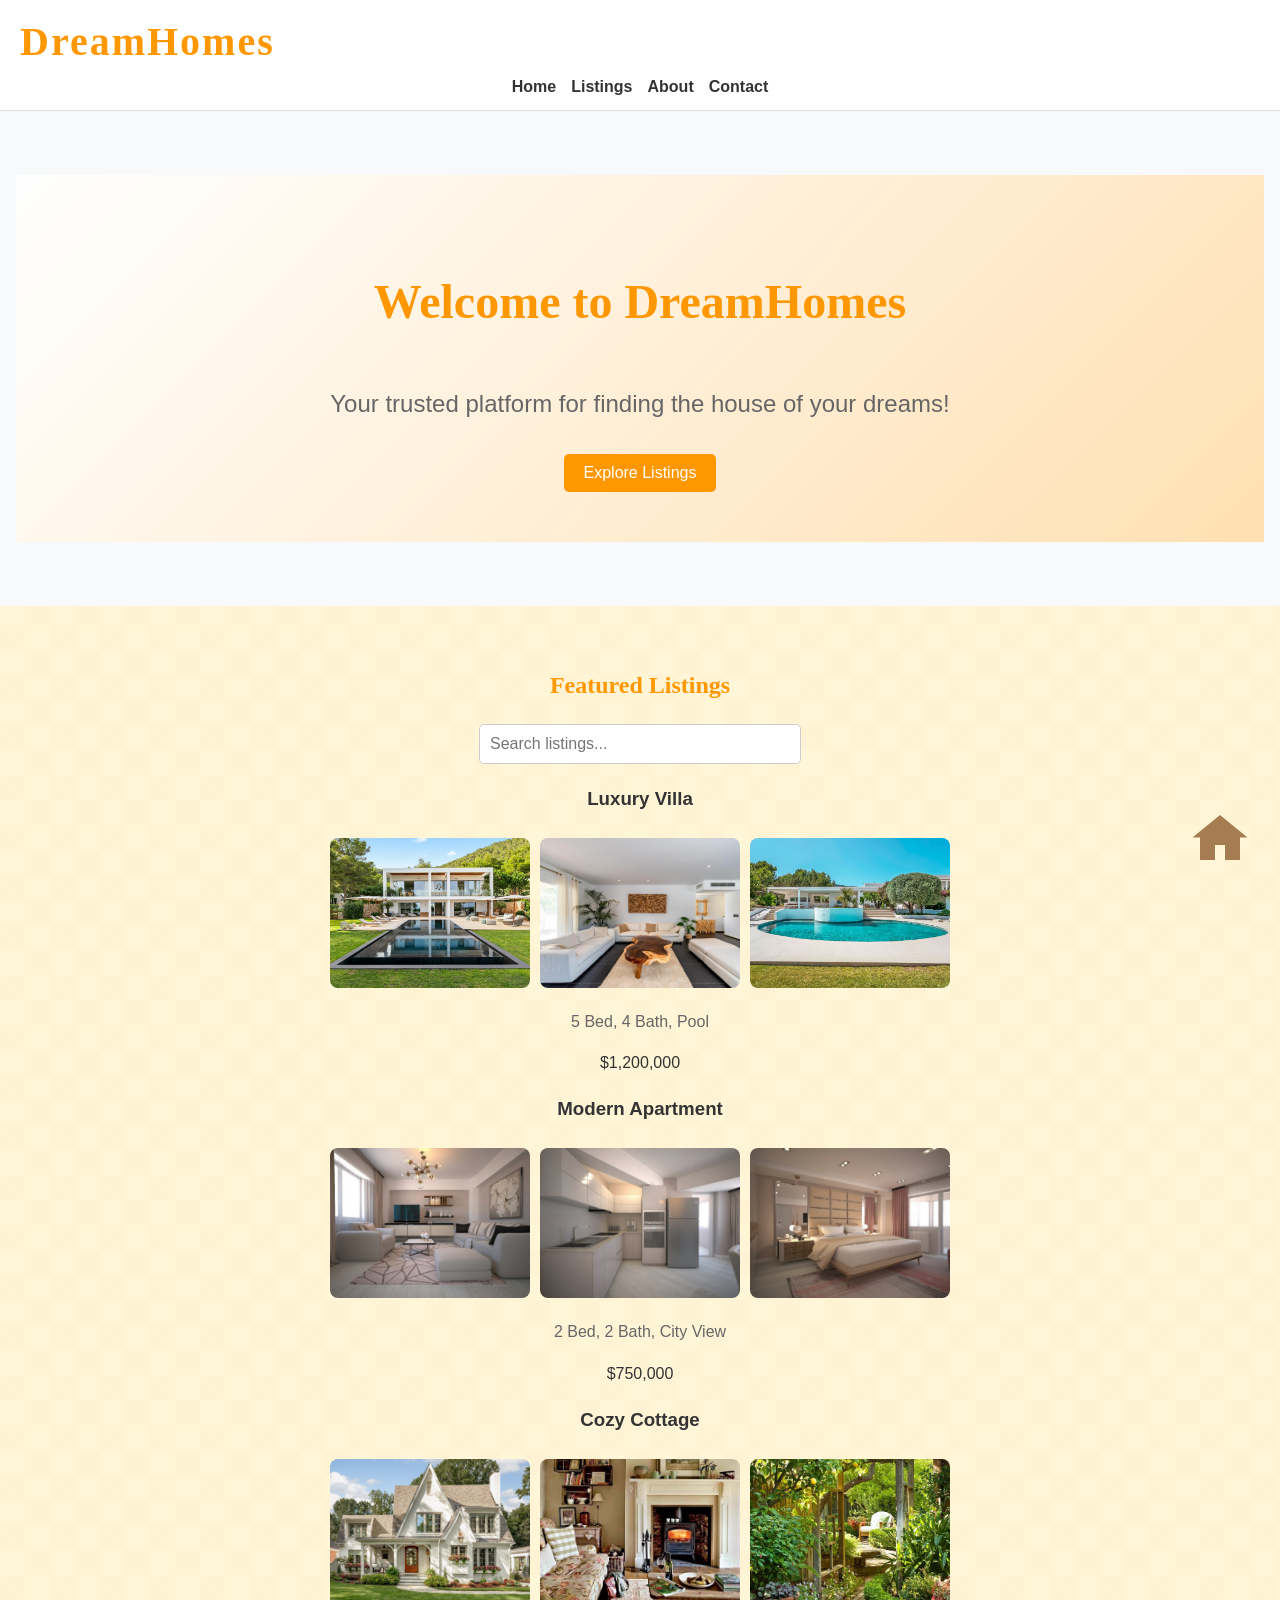
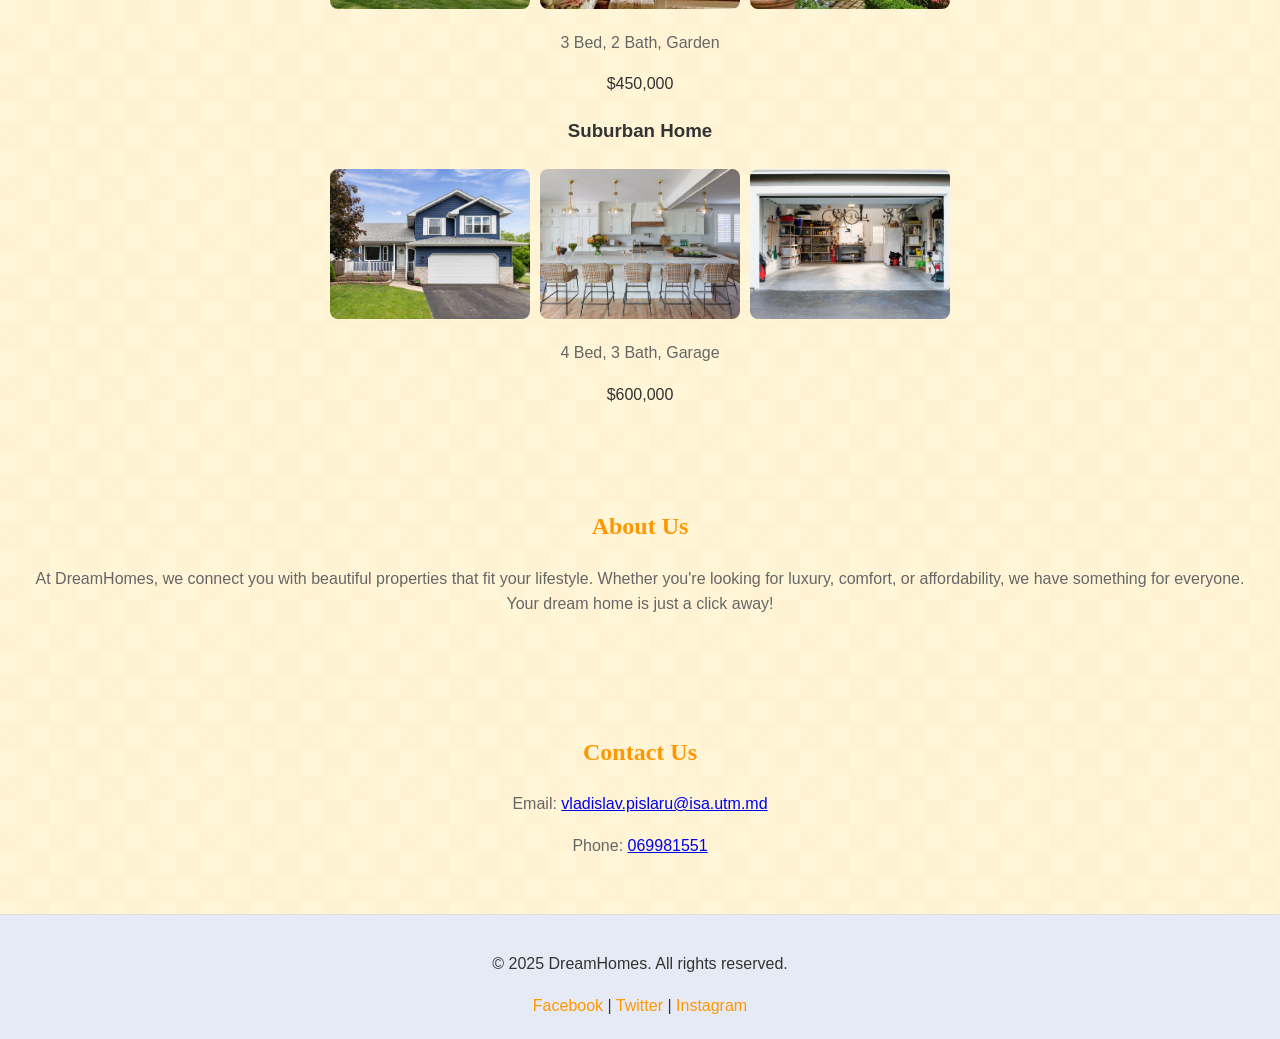
==== lab4/index.html @ 8912c83f "Add files via upload" ====
<!DOCTYPE html>
<html lang="en">

<head>
  <meta charset="UTF-8" />
  <meta name="viewport" content="width=device-width, initial-scale=1.0" />
  <title>DreamHomes - Your Perfect House Awaits</title>
  <link rel="stylesheet" href="reset.css" />
  <link rel="stylesheet" href="styles.css" />
  <style>
    /* Body with a bright, textured background */
    body {
      font-family: Arial, sans-serif;
      background-color: #fff5d7;
      background-image: 
  linear-gradient(45deg, rgba(255, 224, 189, 0.1) 25%, transparent 25%),
  linear-gradient(-45deg, rgba(255, 224, 189, 0.1) 25%, transparent 25%),
  linear-gradient(45deg, transparent 75%, rgba(255, 224, 189, 0.1) 75%),
  linear-gradient(-45deg, transparent 75%, rgba(255, 224, 189, 0.1) 75%);

      background-size: 50px 50px;
      background-position: 0 0, 0 25px, 25px -25px, -25px 0px;
      margin: 0;
      padding: 0;
      color: #333;
    }

    /* Header with a white background */
    header {
      background: #fff;
      padding: 10px 20px;
      border-bottom: 1px solid #ddd;
    }

    .logo {
      font-size: 2.5rem;
      font-family: 'Georgia', serif;
      font-weight: bold;
      letter-spacing: 2px;
      color: #ff9800;
    }

    .nav-links {
      list-style: none;
      margin: 0;
      padding: 0;
      display: flex;
      gap: 15px;
    }

    .nav-links li a {
      color: #333;
      text-decoration: none;
      transition: color 0.3s ease;
    }

    .nav-links li a:hover {
      color: #ff9800;
    }

    /* Hero Section with a bright gradient */
    .hero-content {
      text-align: center;
      padding: 50px 20px;
      background: linear-gradient(135deg, #fff, #ffe0b2);
    }

    .hero-content h1 {
      font-size: 3rem;
      font-family: 'Georgia', serif;
      color: #ff9800;
      margin-bottom: 20px;
      position: relative;
      display: inline-block;
      padding: 0 10px;
    }

    .hero-content h1::before {
      content: "";
      position: absolute;
      top: 50%;
      left: 0;
      width: 100%;
      height: 1px;
      background: url("data:image/svg+xml,%3Csvg width='100' height='4' viewBox='0 0 100 4' xmlns='http://www.w3.org/2000/svg'%3E%3Cline x1='0' y1='2' x2='100' y2='2' stroke='%23ff9800' stroke-width='1' stroke-dasharray='5,5'/%3E%3C/svg%3E") repeat-x;
      opacity: 0.2;
      transform: translateY(-50%);
      z-index: -1;
    }

    .hero-content p {
      font-size: 1.5rem;
      margin-bottom: 30px;
      color: #666;
    }

    button {
      background-color: #ff9800;
      color: #fff;
      padding: 10px 20px;
      font-size: 1rem;
      border: none;
      border-radius: 5px;
      cursor: pointer;
      transition: background-color 0.3s ease;
    }

    button:hover {
      background-color: #fb8c00;
    }

    /* Section Styling */
    section {
      padding: 40px 20px;
    }

    section h2 {
      font-family: 'Georgia', serif;
      color: #ff9800;
      text-align: center;
      margin-bottom: 20px;
    }

    section p {
      text-align: center;
      color: #666;
    }

    /* Search Bar */
    .search-container {
      text-align: center;
      margin-bottom: 20px;
    }

    .search-container input[type="text"] {
      width: 300px;
      padding: 10px;
      font-size: 1rem;
      border: 1px solid #ccc;
      border-radius: 5px;
    }

    /* Gallery Images */
    .image-gallery img {
      width: 200px;
      height: 150px;
      object-fit: cover;
      margin: 5px;
      border-radius: 8px;
      transition: transform 0.3s ease, box-shadow 0.3s ease;
    }

    .image-gallery img:hover {
      transform: scale(1.2);
      box-shadow: 0 4px 8px rgba(0, 0, 0, 0.2);
    }

    .image-gallery {
      display: flex;
      flex-wrap: wrap;
      justify-content: center;
    }

    /* Footer */
    footer {
      text-align: center;
      padding: 20px;
      background: #e5eaf5;
      color: #333;
      border-top: 1px solid #ddd;
    }

    footer a {
      color: #ff9800;
      text-decoration: none;
    }

    footer a:hover {
      text-decoration: underline;
    }

    /* Modal Styles */
    .modal {
      display: none;
      position: fixed;
      top: 0;
      left: 0;
      width: 100%;
      height: 100%;
      background-color: rgba(0, 0, 0, 0.8);
      justify-content: center;
      align-items: center;
      z-index: 10;
    }

    .modal img {
      max-width: 80%;
      max-height: 80%;
      border-radius: 10px;
      transform: scale(0.5);
      opacity: 0;
      transition: transform 0.5s ease, opacity 0.5s ease;
    }

    .modal.active img {
      transform: scale(1);
      opacity: 1;
    }

    .close-modal {
      position: absolute;
      top: 20px;
      right: 20px;
      font-size: 24px;
      color: #fff;
      cursor: pointer;
    }

    /* Mascot Styles */
    .mascot {
      position: fixed;
      bottom: 20px;
      right: 20px;
      width: 80px;
      height: 80px;
      cursor: pointer;
      opacity: 0;
      animation: mascotEntrance 1s ease forwards;
      animation-delay: 3s;
    }

    @keyframes mascotEntrance {
      from {
        transform: translateY(100px);
        opacity: 0;
      }
      to {
        transform: translateY(0);
        opacity: 1;
      }
    }

    .mascot:hover::after {
      content: "Need help finding your dream home?";
      position: absolute;
      bottom: 100%;
      right: 0;
      background: rgba(0, 0, 0, 0.7);
      color: #fff;
      padding: 5px 10px;
      border-radius: 5px;
      white-space: nowrap;
      font-size: 0.8rem;
    }

    /* Mobile-Only Element */
    .mobile-only {
      display: none;
    }

    /* Responsive Design */
    @media only screen and (max-width: 768px) {
      .logo {
        font-size: 2rem;
      }
      .nav-links {
        flex-direction: column;
        gap: 10px;
      }
      .hero-content h1 {
        font-size: 2.5rem;
      }
      .hero-content p {
        font-size: 1.2rem;
      }
      button {
        padding: 8px 16px;
        font-size: 0.9rem;
      }
      .search-container input[type="text"] {
        width: 80%;
      }
      .image-gallery img {
        width: 150px;
        height: 100px;
      }
      /* Mobile-only element becomes visible */
      .mobile-only {
        display: block;
        background: #da880e;
        color: #fff;
        padding: 10px;
        text-align: center;
        margin: 20px 0;
        border-radius: 5px;
      }
    }
  </style>
</head>

<body>
  <header>
    <nav>
      <div class="logo">DreamHomes</div>
      <ul class="nav-links">
        <li><a href="#hero">Home</a></li>
        <li><a href="#listings">Listings</a></li>
        <li><a href="#about">About</a></li>
        <li><a href="#contact">Contact</a></li>
      </ul>
    </nav>
  </header>


  <section id="hero">
    <div class="hero-content">
      <h1>Welcome to DreamHomes</h1>
      <p>Your trusted platform for finding the house of your dreams!</p>
      <button onclick="document.getElementById('listings').scrollIntoView({ behavior: 'smooth' });">
        Explore Listings
      </button>
    </div>
  </section>

  <!-- Mobile-only Element -->
  <div class="mobile-only">
    Exclusive Mobile Offer: Get a free consultation when browsing on mobile!
  </div>

  <section id="listings">
    <h2>Featured Listings</h2>
    <div class="search-container">
      <input type="text" id="searchInput" onkeyup="filterListings()" placeholder="Search listings..." />
    </div>
    <div class="listing-grid">
      <div class="listing">
        <h3>Luxury Villa</h3>
        <div class="image-gallery">
          <img src="images/house1/house1_1.jpg" alt="Luxury Villa - Front View" onclick="openModal(this.src)" />
          <img src="images/house1/house1_2.jpg" alt="Luxury Villa - Living Room" onclick="openModal(this.src)" />
          <img src="images/house1/house1_3.jpg" alt="Luxury Villa - Backyard" onclick="openModal(this.src)" />
        </div>
        <p>5 Bed, 4 Bath, Pool</p>
        <span>$1,200,000</span>
      </div>
      <div class="listing">
        <h3>Modern Apartment</h3>
        <div class="image-gallery">
          <img src="images/house2/house2_1.jpg" alt="Modern Apartment - Exterior" onclick="openModal(this.src)" />
          <img src="images/house2//house2_2.jpg" alt="Modern Apartment - Kitchen" onclick="openModal(this.src)" />
          <img src="images/house2//house2_3.jpg" alt="Modern Apartment - Bedroom" onclick="openModal(this.src)" />
        </div>
        <p>2 Bed, 2 Bath, City View</p>
        <span>$750,000</span>
      </div>
      <div class="listing">
        <h3>Cozy Cottage</h3>
        <div class="image-gallery">
          <img src="images/house3/house3_1.jpg" alt="Cozy Cottage - Front View" onclick="openModal(this.src)" />
          <img src="images/house3/house3_2.jpg" alt="Cozy Cottage - Living Room" onclick="openModal(this.src)" />
          <img src="images/house3/house3_3.jpg" alt="Cozy Cottage - Garden" onclick="openModal(this.src)" />
        </div>
        <p>3 Bed, 2 Bath, Garden</p>
        <span>$450,000</span>
      </div>
      <div class="listing">
        <h3>Suburban Home</h3>
        <div class="image-gallery">
          <img src="images/house4/house4_1.jpg" alt="Suburban Home - Front View" onclick="openModal(this.src)" />
          <img src="images/house4/house4_2.jpg" alt="Suburban Home - Kitchen" onclick="openModal(this.src)" />
          <img src="images/house4/house4_3.jpg" alt="Suburban Home - Garage" onclick="openModal(this.src)" />
        </div>
        <p>4 Bed, 3 Bath, Garage</p>
        <span>$600,000</span>
      </div>
    </div>
  </section>

  <section id="about">
    <h2>About Us</h2>
    <p>
      At DreamHomes, we connect you with beautiful properties that fit your lifestyle. Whether you're looking for luxury, comfort, or affordability, we have something for everyone. Your dream home is just a click away!
    </p>
  </section>

  <section id="contact">
    <h2>Contact Us</h2>
    <p>Email: <a href="mailto:vladislav.pislaru@isa.utm.md">vladislav.pislaru@isa.utm.md</a></p>
    <p>Phone: <a href="tel:069981551">069981551</a></p>
  </section>

  <footer>
    <p>&copy; 2025 DreamHomes. All rights reserved.</p>
    <div class="social-media">
      <a href="#">Facebook</a> |
      <a href="#">Twitter</a> |
      <a href="#">Instagram</a>
    </div>
  </footer>

  <!-- Mascot Element -->
  <div class="mascot" onclick="alert('How can I help you find your dream home?')">
    <svg width="80" height="80" viewBox="0 0 64 64" fill="#a67c52" xmlns="http://www.w3.org/2000/svg">
      <path d="M32 12l22 18h-6v18h-12v-12h-8v12h-12v-18h-6l22-18z" />
    </svg>
  </div>

  <div id="modal" class="modal">
    <span class="close-modal" onclick="closeModal()">&times;</span>
    <img id="modal-image" src="" alt="House Image" />
  </div>

  <script>
    function filterListings() {
      var input = document.getElementById('searchInput').value.toLowerCase();
      var listings = document.getElementsByClassName('listing');
      for (var i = 0; i < listings.length; i++) {
        var title = listings[i].getElementsByTagName('h3')[0].textContent.toLowerCase();
        listings[i].style.display = title.indexOf(input) > -1 ? '' : 'none';
      }
    }
    function openModal(imgSrc) {
      const modal = document.getElementById('modal');
      const modalImage = document.getElementById('modal-image');
      modalImage.src = imgSrc;
      modal.classList.add('active');
    }
    function closeModal() {
      const modal = document.getElementById('modal');
      modal.classList.remove('active');
    }
  </script>
</body>

</html>
---- lab4/styles.css ----
/* Use Bootstrap utilities for spacing, typography, and colors */
body {
    font-family: 'Arial', sans-serif;
    margin: 0;
    padding: 0;
    line-height: 1.6;
}

/* Header styling using Bootstrap classes */
header {
    background-color: #343a40; /* Bootstrap dark theme */
    color: white;
    padding: 1rem 0;
}

/* Navbar with Bootstrap flex utilities */
header ul {
    display: flex;
    justify-content: center;
    align-items: center;
    gap: 1rem;
    padding: 0;
    margin: 0;
    list-style: none;
}

/* Navbar links */
header ul li a {
    color: white;
    text-decoration: none;
    font-weight: bold;
    transition: color 0.3s ease-in-out;
}

header ul li a:hover {
    color: #adb5bd; /* Bootstrap gray for hover effect */
}

/* Section Styling */
section {
    padding: 2rem;
    text-align: center;
}

/* Hero Section */
#hero {
    background-color: #f8f9fa; /* Bootstrap light gray */
    padding: 4rem 1rem;
}

/* Bootstrap-style button */
button {
    padding: 0.5rem 1rem;
    background-color: #007bff; /* Bootstrap primary */
    color: white;
    border: none;
    cursor: pointer;
    border-radius: 0.375rem;
    transition: background-color 0.3s ease-in-out;
}

button:hover {
    background-color: #0056b3; /* Darker shade on hover */
}

/* Footer */
footer {
    background-color: #343a40;
    color: white;
    text-align: center;
    padding: 1rem 0;
}
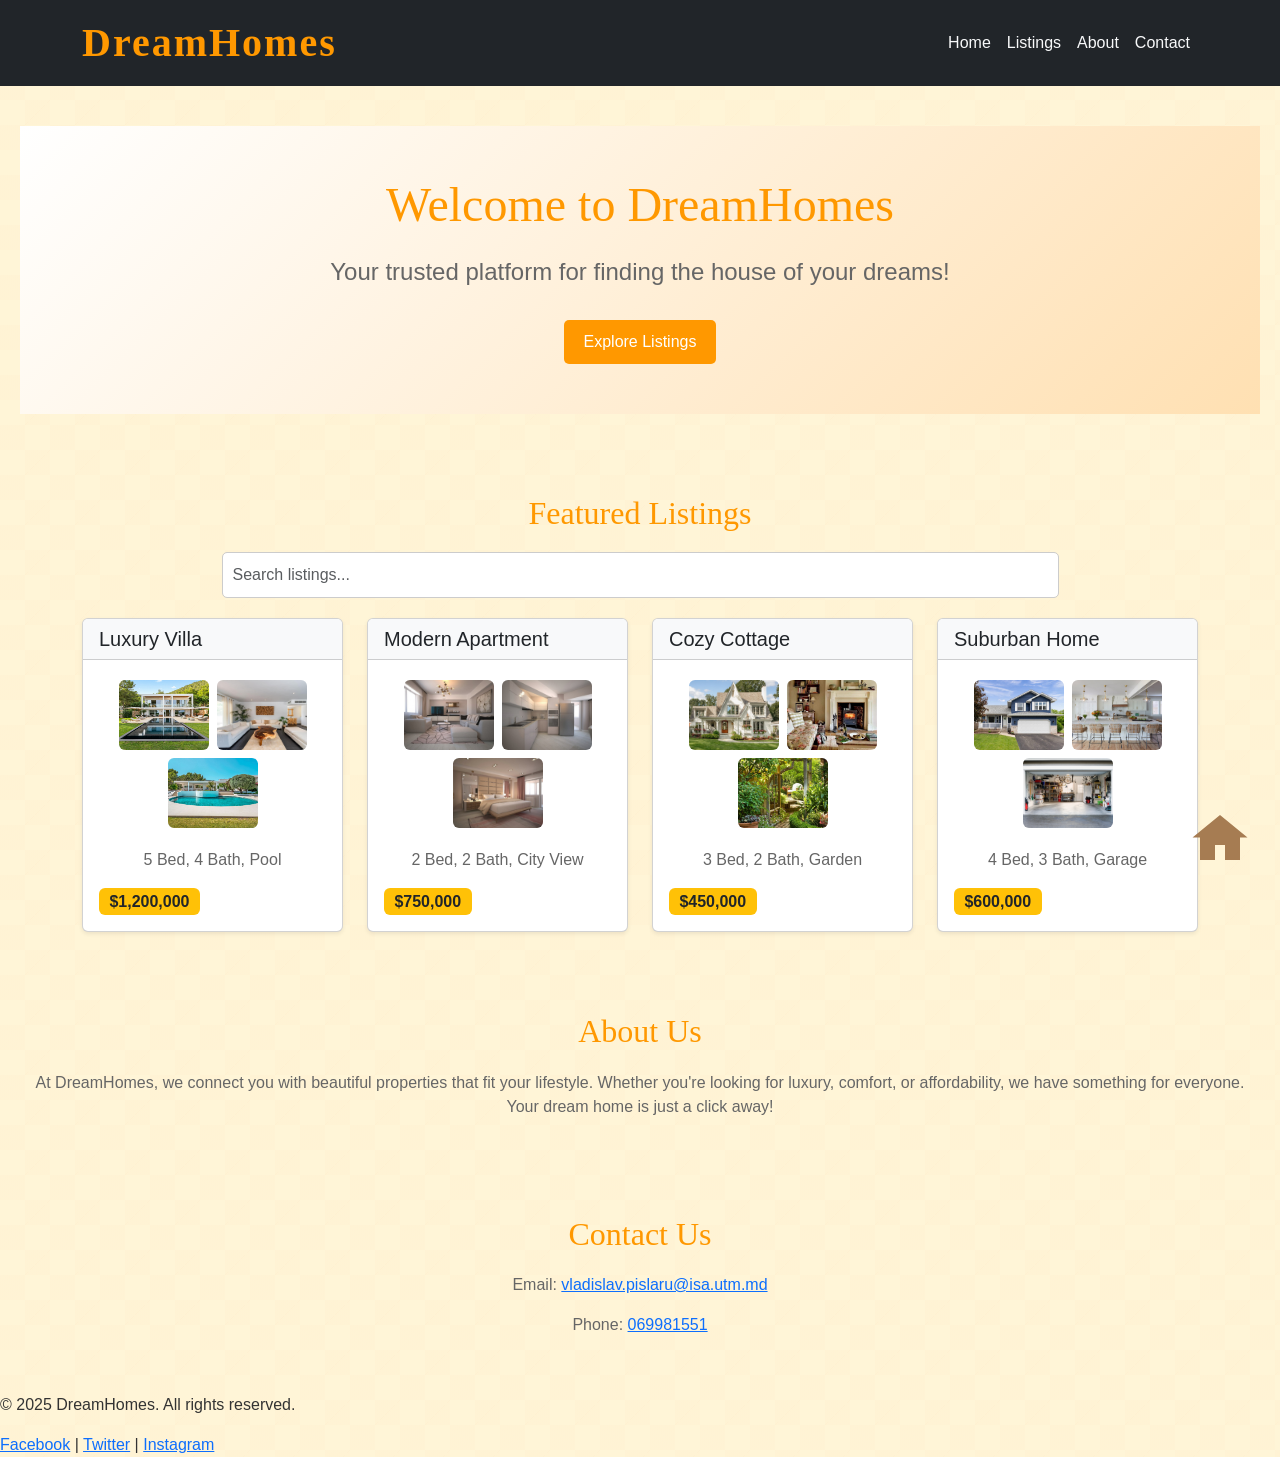
==== commit 5571da38: "Update index.html with bootstrap framework / changed navigation section , and listing section" ====
--- a/lab4/index.html
+++ b/lab4/index.html
@@ -5,31 +5,27 @@
   <meta charset="UTF-8" />
   <meta name="viewport" content="width=device-width, initial-scale=1.0" />
   <title>DreamHomes - Your Perfect House Awaits</title>
+  
+  <!-- Bootstrap CSS framework integration -->
+  <link href="https://cdn.jsdelivr.net/npm/bootstrap@5.3.0/dist/css/bootstrap.min.css" rel="stylesheet">
+  
+  <!-- Keep your original styling for sections you don't want to modify yet -->
   <link rel="stylesheet" href="reset.css" />
-  <link rel="stylesheet" href="styles.css" />
   <style>
-    /* Body with a bright, textured background */
+    /* Keep your original styling for sections you're not changing */
     body {
       font-family: Arial, sans-serif;
       background-color: #fff5d7;
       background-image: 
-  linear-gradient(45deg, rgba(255, 224, 189, 0.1) 25%, transparent 25%),
-  linear-gradient(-45deg, rgba(255, 224, 189, 0.1) 25%, transparent 25%),
-  linear-gradient(45deg, transparent 75%, rgba(255, 224, 189, 0.1) 75%),
-  linear-gradient(-45deg, transparent 75%, rgba(255, 224, 189, 0.1) 75%);
-
+        linear-gradient(45deg, rgba(255, 224, 189, 0.1) 25%, transparent 25%),
+        linear-gradient(-45deg, rgba(255, 224, 189, 0.1) 25%, transparent 25%),
+        linear-gradient(45deg, transparent 75%, rgba(255, 224, 189, 0.1) 75%),
+        linear-gradient(-45deg, transparent 75%, rgba(255, 224, 189, 0.1) 75%);
       background-size: 50px 50px;
       background-position: 0 0, 0 25px, 25px -25px, -25px 0px;
       margin: 0;
       padding: 0;
       color: #333;
-    }
-
-    /* Header with a white background */
-    header {
-      background: #fff;
-      padding: 10px 20px;
-      border-bottom: 1px solid #ddd;
     }
 
     .logo {
@@ -40,25 +36,7 @@
       color: #ff9800;
     }
 
-    .nav-links {
-      list-style: none;
-      margin: 0;
-      padding: 0;
-      display: flex;
-      gap: 15px;
-    }
-
-    .nav-links li a {
-      color: #333;
-      text-decoration: none;
-      transition: color 0.3s ease;
-    }
-
-    .nav-links li a:hover {
-      color: #ff9800;
-    }
-
-    /* Hero Section with a bright gradient */
+    /* Hero Section with a bright gradient (keeping your original styling) */
     .hero-content {
       text-align: center;
       padding: 50px 20px;
@@ -73,19 +51,6 @@
       position: relative;
       display: inline-block;
       padding: 0 10px;
-    }
-
-    .hero-content h1::before {
-      content: "";
-      position: absolute;
-      top: 50%;
-      left: 0;
-      width: 100%;
-      height: 1px;
-      background: url("data:image/svg+xml,%3Csvg width='100' height='4' viewBox='0 0 100 4' xmlns='http://www.w3.org/2000/svg'%3E%3Cline x1='0' y1='2' x2='100' y2='2' stroke='%23ff9800' stroke-width='1' stroke-dasharray='5,5'/%3E%3C/svg%3E") repeat-x;
-      opacity: 0.2;
-      transform: translateY(-50%);
-      z-index: -1;
     }
 
     .hero-content p {
@@ -109,7 +74,7 @@
       background-color: #fb8c00;
     }
 
-    /* Section Styling */
+    /* Styles for other sections not being modified */
     section {
       padding: 40px 20px;
     }
@@ -138,45 +103,6 @@
       font-size: 1rem;
       border: 1px solid #ccc;
       border-radius: 5px;
-    }
-
-    /* Gallery Images */
-    .image-gallery img {
-      width: 200px;
-      height: 150px;
-      object-fit: cover;
-      margin: 5px;
-      border-radius: 8px;
-      transition: transform 0.3s ease, box-shadow 0.3s ease;
-    }
-
-    .image-gallery img:hover {
-      transform: scale(1.2);
-      box-shadow: 0 4px 8px rgba(0, 0, 0, 0.2);
-    }
-
-    .image-gallery {
-      display: flex;
-      flex-wrap: wrap;
-      justify-content: center;
-    }
-
-    /* Footer */
-    footer {
-      text-align: center;
-      padding: 20px;
-      background: #e5eaf5;
-      color: #333;
-      border-top: 1px solid #ddd;
-    }
-
-    footer a {
-      color: #ff9800;
-      text-decoration: none;
-    }
-
-    footer a:hover {
-      text-decoration: underline;
     }
 
     /* Modal Styles */
@@ -252,66 +178,47 @@
       white-space: nowrap;
       font-size: 0.8rem;
     }
-
-    /* Mobile-Only Element */
-    .mobile-only {
-      display: none;
-    }
-
-    /* Responsive Design */
-    @media only screen and (max-width: 768px) {
-      .logo {
-        font-size: 2rem;
-      }
-      .nav-links {
-        flex-direction: column;
-        gap: 10px;
-      }
-      .hero-content h1 {
-        font-size: 2.5rem;
-      }
-      .hero-content p {
-        font-size: 1.2rem;
-      }
-      button {
-        padding: 8px 16px;
-        font-size: 0.9rem;
-      }
-      .search-container input[type="text"] {
-        width: 80%;
-      }
-      .image-gallery img {
-        width: 150px;
-        height: 100px;
-      }
-      /* Mobile-only element becomes visible */
-      .mobile-only {
-        display: block;
-        background: #da880e;
-        color: #fff;
-        padding: 10px;
-        text-align: center;
-        margin: 20px 0;
-        border-radius: 5px;
-      }
-    }
   </style>
 </head>
 
 <body>
+  <!-- SECTION 1: Navigation using Bootstrap -->
+  <!-- Using Bootstrap layout classes: navbar-expand-lg for responsive layout and collapse -->
+  <!-- Using Bootstrap colors and styles: bg-dark, navbar-dark, text-light -->
   <header>
-    <nav>
-      <div class="logo">DreamHomes</div>
-      <ul class="nav-links">
-        <li><a href="#hero">Home</a></li>
-        <li><a href="#listings">Listings</a></li>
-        <li><a href="#about">About</a></li>
-        <li><a href="#contact">Contact</a></li>
-      </ul>
+    <nav class="navbar navbar-expand-lg navbar-dark bg-dark">
+      <div class="container">
+        <a class="navbar-brand logo" href="#">DreamHomes</a>
+        
+        <!-- Mobile menu button using Bootstrap component -->
+        <button class="navbar-toggler" type="button" data-bs-toggle="collapse" 
+                data-bs-target="#navbarNav" aria-controls="navbarNav" 
+                aria-expanded="false" aria-label="Toggle navigation">
+          <span class="navbar-toggler-icon"></span>
+        </button>
+        
+        <!-- Using Bootstrap collapse for responsive menu -->
+        <div class="collapse navbar-collapse" id="navbarNav">
+          <ul class="navbar-nav ms-auto">
+            <li class="nav-item">
+              <a class="nav-link text-light" href="#hero">Home</a>
+            </li>
+            <li class="nav-item">
+              <a class="nav-link text-light" href="#listings">Listings</a>
+            </li>
+            <li class="nav-item">
+              <a class="nav-link text-light" href="#about">About</a>
+            </li>
+            <li class="nav-item">
+              <a class="nav-link text-light" href="#contact">Contact</a>
+            </li>
+          </ul>
+        </div>
+      </div>
     </nav>
   </header>
 
-
+  <!-- Hero section - keeping original styling -->
   <section id="hero">
     <div class="hero-content">
       <h1>Welcome to DreamHomes</h1>
@@ -322,56 +229,119 @@
     </div>
   </section>
 
-  <!-- Mobile-only Element -->
-  <div class="mobile-only">
+  <!-- Mobile-only Element - Using Bootstrap display utilities -->
+  <div class="d-block d-md-none alert alert-warning text-center">
     Exclusive Mobile Offer: Get a free consultation when browsing on mobile!
   </div>
 
+  <!-- SECTION 2: Listings section with Bootstrap -->
+  <!-- Using Bootstrap layout classes: row, col-md-6, col-lg-3 for responsive grid -->
+  <!-- Using Bootstrap colors and styles: card, bg-light, shadow, badge, etc. -->
   <section id="listings">
-    <h2>Featured Listings</h2>
-    <div class="search-container">
-      <input type="text" id="searchInput" onkeyup="filterListings()" placeholder="Search listings..." />
-    </div>
-    <div class="listing-grid">
-      <div class="listing">
-        <h3>Luxury Villa</h3>
-        <div class="image-gallery">
-          <img src="images/house1/house1_1.jpg" alt="Luxury Villa - Front View" onclick="openModal(this.src)" />
-          <img src="images/house1/house1_2.jpg" alt="Luxury Villa - Living Room" onclick="openModal(this.src)" />
-          <img src="images/house1/house1_3.jpg" alt="Luxury Villa - Backyard" onclick="openModal(this.src)" />
-        </div>
-        <p>5 Bed, 4 Bath, Pool</p>
-        <span>$1,200,000</span>
+    <div class="container">
+      <h2>Featured Listings</h2>
+      <div class="search-container">
+        <input type="text" id="searchInput" onkeyup="filterListings()" 
+               class="form-control w-75 mx-auto" placeholder="Search listings..." />
       </div>
-      <div class="listing">
-        <h3>Modern Apartment</h3>
-        <div class="image-gallery">
-          <img src="images/house2/house2_1.jpg" alt="Modern Apartment - Exterior" onclick="openModal(this.src)" />
-          <img src="images/house2//house2_2.jpg" alt="Modern Apartment - Kitchen" onclick="openModal(this.src)" />
-          <img src="images/house2//house2_3.jpg" alt="Modern Apartment - Bedroom" onclick="openModal(this.src)" />
-        </div>
-        <p>2 Bed, 2 Bath, City View</p>
-        <span>$750,000</span>
-      </div>
-      <div class="listing">
-        <h3>Cozy Cottage</h3>
-        <div class="image-gallery">
-          <img src="images/house3/house3_1.jpg" alt="Cozy Cottage - Front View" onclick="openModal(this.src)" />
-          <img src="images/house3/house3_2.jpg" alt="Cozy Cottage - Living Room" onclick="openModal(this.src)" />
-          <img src="images/house3/house3_3.jpg" alt="Cozy Cottage - Garden" onclick="openModal(this.src)" />
-        </div>
-        <p>3 Bed, 2 Bath, Garden</p>
-        <span>$450,000</span>
-      </div>
-      <div class="listing">
-        <h3>Suburban Home</h3>
-        <div class="image-gallery">
-          <img src="images/house4/house4_1.jpg" alt="Suburban Home - Front View" onclick="openModal(this.src)" />
-          <img src="images/house4/house4_2.jpg" alt="Suburban Home - Kitchen" onclick="openModal(this.src)" />
-          <img src="images/house4/house4_3.jpg" alt="Suburban Home - Garage" onclick="openModal(this.src)" />
-        </div>
-        <p>4 Bed, 3 Bath, Garage</p>
-        <span>$600,000</span>
+      
+      <!-- Bootstrap grid layout system -->
+      <div class="row g-4" id="listingContainer">
+        <!-- Listing 1 -->
+        <div class="col-12 col-md-6 col-lg-3 listing">
+          <div class="card h-100 shadow-sm">
+            <div class="card-header bg-light">
+              <h3 class="h5 mb-0">Luxury Villa</h3>
+            </div>
+            <div class="card-body">
+              <div class="d-flex flex-wrap justify-content-center">
+                <img src="images/house1/house1_1.jpg" alt="Luxury Villa - Front View" 
+                     class="img-fluid m-1 rounded" style="width: 90px; height: 70px; object-fit: cover;"
+                     onclick="openModal(this.src)" />
+                <img src="images/house1/house1_2.jpg" alt="Luxury Villa - Living Room"
+                     class="img-fluid m-1 rounded" style="width: 90px; height: 70px; object-fit: cover;"
+                     onclick="openModal(this.src)" />
+                <img src="images/house1/house1_3.jpg" alt="Luxury Villa - Backyard"
+                     class="img-fluid m-1 rounded" style="width: 90px; height: 70px; object-fit: cover;"
+                     onclick="openModal(this.src)" />
+              </div>
+              <p class="card-text mt-3">5 Bed, 4 Bath, Pool</p>
+              <span class="badge bg-warning text-dark fs-6">$1,200,000</span>
+            </div>
+          </div>
+        </div>
+        
+        <!-- Listing 2 -->
+        <div class="col-12 col-md-6 col-lg-3 listing">
+          <div class="card h-100 shadow-sm">
+            <div class="card-header bg-light">
+              <h3 class="h5 mb-0">Modern Apartment</h3>
+            </div>
+            <div class="card-body">
+              <div class="d-flex flex-wrap justify-content-center">
+                <img src="images/house2/house2_1.jpg" alt="Modern Apartment - Exterior" 
+                     class="img-fluid m-1 rounded" style="width: 90px; height: 70px; object-fit: cover;"
+                     onclick="openModal(this.src)" />
+                <img src="images/house2/house2_2.jpg" alt="Modern Apartment - Kitchen"
+                     class="img-fluid m-1 rounded" style="width: 90px; height: 70px; object-fit: cover;"
+                     onclick="openModal(this.src)" />
+                <img src="images/house2/house2_3.jpg" alt="Modern Apartment - Bedroom"
+                     class="img-fluid m-1 rounded" style="width: 90px; height: 70px; object-fit: cover;"
+                     onclick="openModal(this.src)" />
+              </div>
+              <p class="card-text mt-3">2 Bed, 2 Bath, City View</p>
+              <span class="badge bg-warning text-dark fs-6">$750,000</span>
+            </div>
+          </div>
+        </div>
+        
+        <!-- Listing 3 -->
+        <div class="col-12 col-md-6 col-lg-3 listing">
+          <div class="card h-100 shadow-sm">
+            <div class="card-header bg-light">
+              <h3 class="h5 mb-0">Cozy Cottage</h3>
+            </div>
+            <div class="card-body">
+              <div class="d-flex flex-wrap justify-content-center">
+                <img src="images/house3/house3_1.jpg" alt="Cozy Cottage - Front View" 
+                     class="img-fluid m-1 rounded" style="width: 90px; height: 70px; object-fit: cover;"
+                     onclick="openModal(this.src)" />
+                <img src="images/house3/house3_2.jpg" alt="Cozy Cottage - Living Room"
+                     class="img-fluid m-1 rounded" style="width: 90px; height: 70px; object-fit: cover;"
+                     onclick="openModal(this.src)" />
+                <img src="images/house3/house3_3.jpg" alt="Cozy Cottage - Garden"
+                     class="img-fluid m-1 rounded" style="width: 90px; height: 70px; object-fit: cover;"
+                     onclick="openModal(this.src)" />
+              </div>
+              <p class="card-text mt-3">3 Bed, 2 Bath, Garden</p>
+              <span class="badge bg-warning text-dark fs-6">$450,000</span>
+            </div>
+          </div>
+        </div>
+        
+        <!-- Listing 4 -->
+        <div class="col-12 col-md-6 col-lg-3 listing">
+          <div class="card h-100 shadow-sm">
+            <div class="card-header bg-light">
+              <h3 class="h5 mb-0">Suburban Home</h3>
+            </div>
+            <div class="card-body">
+              <div class="d-flex flex-wrap justify-content-center">
+                <img src="images/house4/house4_1.jpg" alt="Suburban Home - Front View" 
+                     class="img-fluid m-1 rounded" style="width: 90px; height: 70px; object-fit: cover;"
+                     onclick="openModal(this.src)" />
+                <img src="images/house4/house4_2.jpg" alt="Suburban Home - Kitchen"
+                     class="img-fluid m-1 rounded" style="width: 90px; height: 70px; object-fit: cover;"
+                     onclick="openModal(this.src)" />
+                <img src="images/house4/house4_3.jpg" alt="Suburban Home - Garage"
+                     class="img-fluid m-1 rounded" style="width: 90px; height: 70px; object-fit: cover;"
+                     onclick="openModal(this.src)" />
+              </div>
+              <p class="card-text mt-3">4 Bed, 3 Bath, Garage</p>
+              <span class="badge bg-warning text-dark fs-6">$600,000</span>
+            </div>
+          </div>
+        </div>
       </div>
     </div>
   </section>
@@ -405,12 +375,28 @@
     </svg>
   </div>
 
-  <div id="modal" class="modal">
-    <span class="close-modal" onclick="closeModal()">&times;</span>
-    <img id="modal-image" src="" alt="House Image" />
+  <!-- Using Bootstrap modal for image display -->
+  <div class="modal fade" id="imageModal" tabindex="-1" aria-hidden="true">
+    <div class="modal-dialog modal-lg modal-dialog-centered">
+      <div class="modal-content">
+        <div class="modal-header">
+          <h5 class="modal-title">Property Image</h5>
+          <button type="button" class="btn-close" data-bs-dismiss="modal" aria-label="Close"></button>
+        </div>
+        <div class="modal-body text-center">
+          <img id="modal-image" src="" alt="House Image" class="img-fluid" />
+        </div>
+      </div>
+    </div>
   </div>
 
+  <!-- Include Bootstrap JS -->
+  <script src="https://cdn.jsdelivr.net/npm/bootstrap@5.3.0/dist/js/bootstrap.bundle.min.js"></script>
+  
   <script>
+    // Initialize Bootstrap modal
+    var imageModal = new bootstrap.Modal(document.getElementById('imageModal'));
+    
     function filterListings() {
       var input = document.getElementById('searchInput').value.toLowerCase();
       var listings = document.getElementsByClassName('listing');
@@ -419,15 +405,10 @@
         listings[i].style.display = title.indexOf(input) > -1 ? '' : 'none';
       }
     }
+    
     function openModal(imgSrc) {
-      const modal = document.getElementById('modal');
-      const modalImage = document.getElementById('modal-image');
-      modalImage.src = imgSrc;
-      modal.classList.add('active');
-    }
-    function closeModal() {
-      const modal = document.getElementById('modal');
-      modal.classList.remove('active');
+      document.getElementById('modal-image').src = imgSrc;
+      imageModal.show();
     }
   </script>
 </body>
